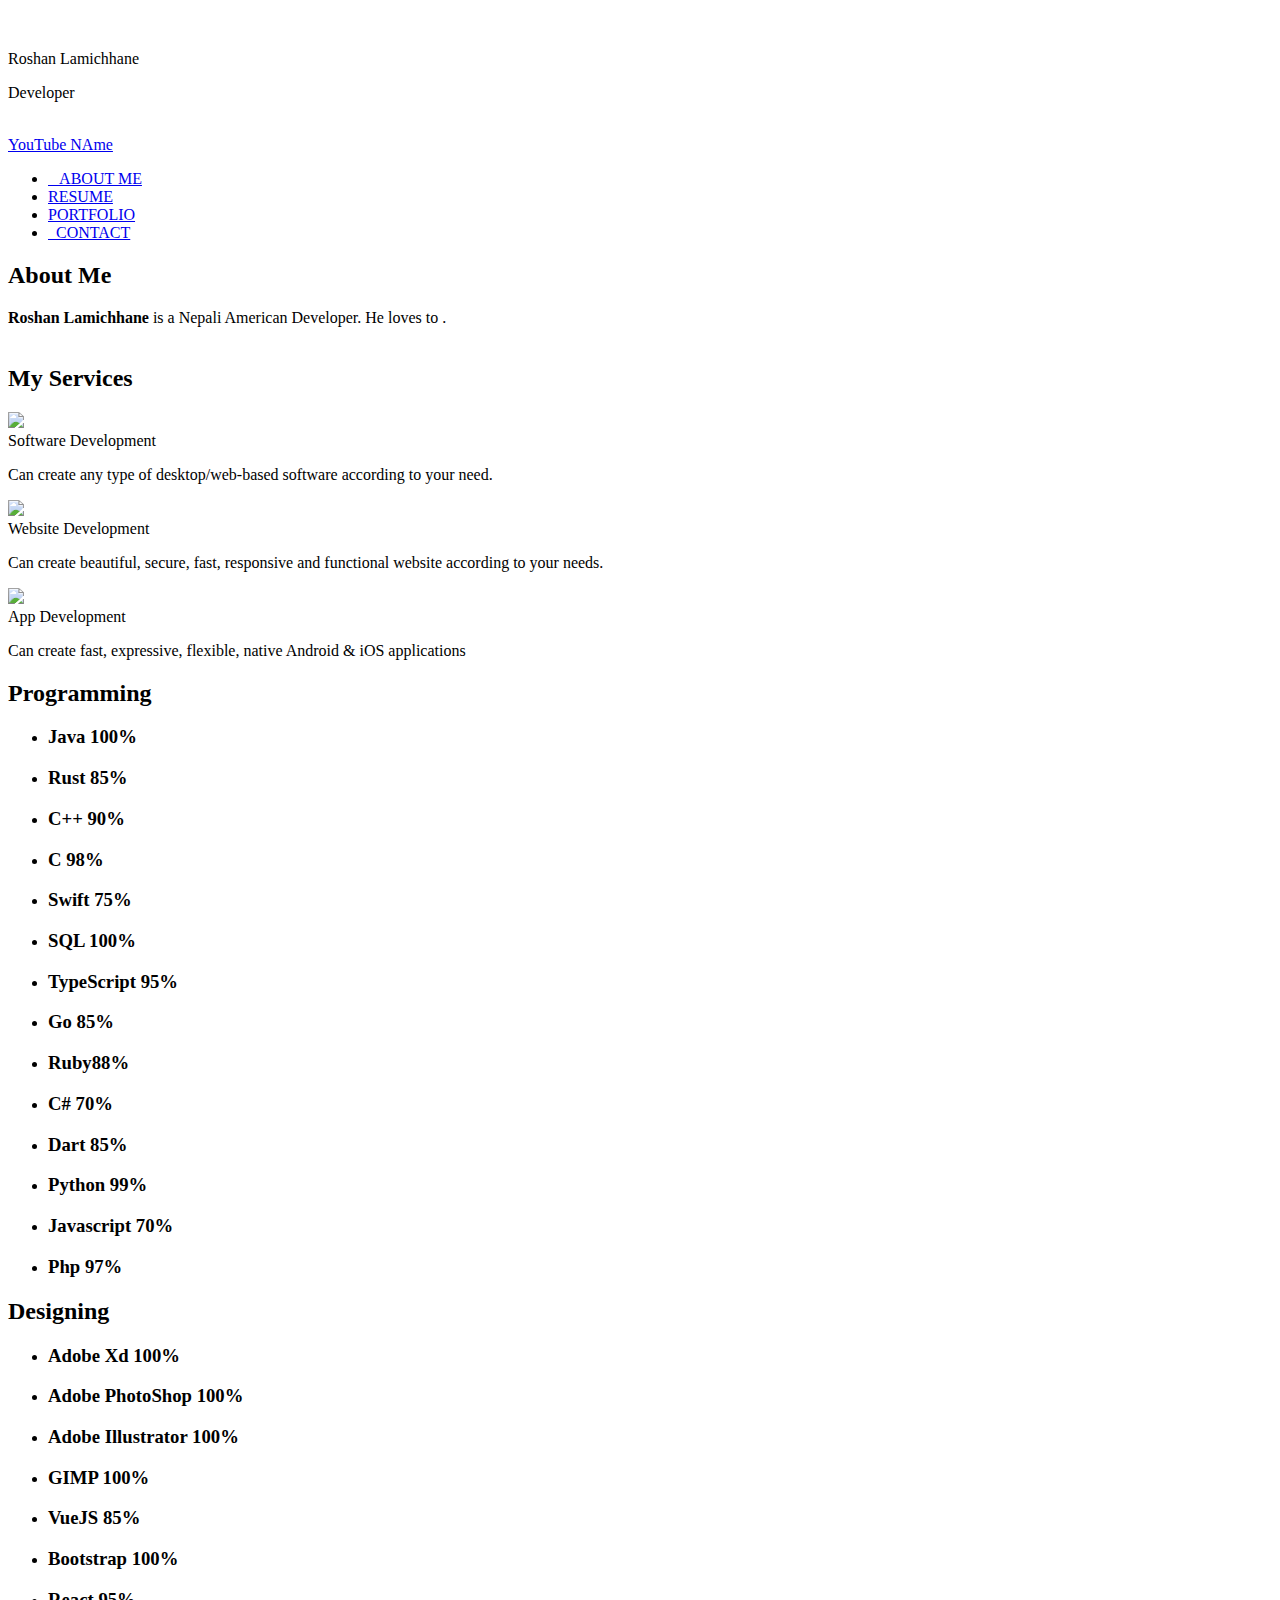
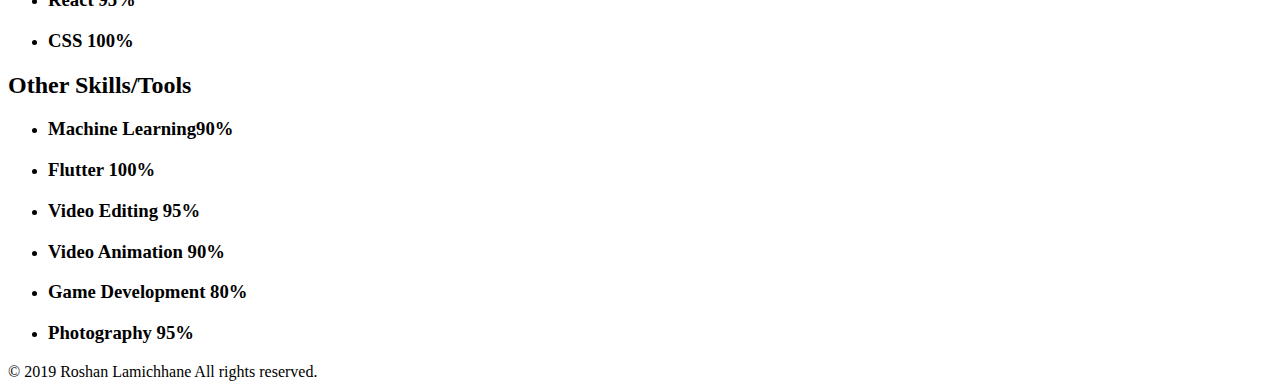
==== index.html @ e99058de "Create index.html" ====
<!doctype html>
<html lang="en">

<head>
<title>Roshan Lamichhane - Nepali American Developer </title>
<meta charset="UTF-8">
<meta name="description" content="Roshan Lamichhane is a Nepali American Developer. ">
<meta name="keywords" content="Nepali Developer || Nepali Machine Learning Engineer || Nepali American Developer || Nepali American Machine Learning Engineer || Roshan Lamichhane">
<meta name="viewport" content="width=device-width, initial-scale=1.0">
    
<!-- Favicon ================================================== -->  
<link rel="icon" href="./images/favicon.png">

<!-- CSS ================================================== -->
<link rel="stylesheet" href="./css/bootstrap.css"/>
<link rel="stylesheet" href="./css/reset.css"/>
<link rel="stylesheet" href="./css/cubeportfolio.min.css"/>
<link rel="stylesheet" href="./css/owl.theme.css"/> 
<link rel="stylesheet" href="./css/owl.carousel.css"/>
<link rel="stylesheet" href="./css/style.css"/>
<link rel="stylesheet" href="./css/colors/yellow.css" id="color"/>

    <link rel="stylesheet" href="./fonts/roboto.css"/>

    <link rel="stylesheet" href="./css/colors/yellow.css"/>
    
<!-- Google Web fonts ================================================== --> 
<link href="https://fonts.googleapis.com/css?family=Poppins:400,500,700" rel="stylesheet">
<link href="https://fonts.googleapis.com/css?family=Roboto:400,500,700,900" rel="stylesheet">
<link href="https://fonts.googleapis.com/css?family=Noto+Sans:400,700" rel="stylesheet">
<link href="https://fonts.googleapis.com/css?family=Varela+Round" rel="stylesheet">
<link href="https://fonts.googleapis.com/css?family=Sarabun:400,500,600" rel="stylesheet">
<link href="https://fonts.googleapis.com/css?family=Quicksand:400,500,700" rel="stylesheet">
<link href="https://fonts.googleapis.com/css?family=Rubik" rel="stylesheet">

<!-- Font Icons ================================================== --> 
<link rel="stylesheet" href="/icon-fonts/font-awesome.min.css"/>
<link rel="stylesheet" href="/icon-fonts/flaticon.css" />


</head>
<body>
 <!-- Preloading -->
<!-- <div id="preloader">
    <div class="spinner">
    </div>
</div>   -->
    
<!-- Wrapper --> 
<div class="wrapper top_60 container">
<div class="row">
        
<!-- Profile Section
================================================== --> 
<div class="col-lg-3 col-md-4">
    <div class="profile" >
        
        <figure class="profile-image" >
            <img width="150px" class="img-circle" src="profie-image.png" alt="">
        </figure> 
        <div class="profile-name">
            <span class="name">Roshan Lamichhane</span><br>
            <p class="job">Developer</p>
            <div class="social-icons top_15"> 
                            <a class="fb" href="https://www.facebook.com/">
                            <i class="fa fa-facebook" aria-hidden="true"></i></a> 
                            <a class="tw" href="https://twitter.com/">
                            <i class="fa fa-twitter" aria-hidden="true"></i></a>
                            <a class="ins" href="https://Linked.com/">
                            <i class="fa fa-linkedin" aria-hidden="true"></i></a> 
                            </div>
                            <br>
                            <a target="_blank" href="https://youtube.com/" id="download-cv" class="site-btn cv top_30">
                            YouTube NAme <i class="fa fa-youtube-play" aria-hidden="true"></i></a>
                    </div>


        

                <div class="col-md-12 p-0 top_15 bottom_30">
            <div class="profile-usermenu">
                <ul class="nav">
                    <li class="tab active">
                        <a class="home-btns" href="/"><i class="fa fa-user"></i> 
                        <span class="hidden-xs">&nbsp;&nbsp; ABOUT ME</span></i></a>
                    </li>
                    <li class="tab "><a href="./resume"><i class="fa fa-id-card-o"></i> RESUME</a></li>
                    <li class="tab "><a href="./portfolio"><i class="fa fa-image"></i> PORTFOLIO</a></li>
                    <li class="tab "><a href="./contact"><i class="fa fa-map-marker"></i> &nbsp; CONTACT</a></li>
                </ul>
            </div>
        </div>
        
    </div>
</div>

<!-- Page Tab Container Div -->   
<div id="ajax-tab-container" class="col-lg-9 col-md-8 tab-container">
    
<!-- Header
================================================== --> 
<div class="row">

      
<div class="col-md-12">
    <div id="content" class="panel-container">
        
        <div id="home">
            <!-- Text Section -->
            <div class="row">
                <section class="about-me line col-md-12 padding_30 padbot_45">
                <div class="section-title"><span></span><h2>About Me</h2></div>
                <p class="top_30"><b>Roshan Lamichhane</b> is a Nepali American Developer. He loves to .
<br> <br>
            </section>
            </div>

<!-- My Services Section -->
            <div class="row">
                <section class="services line graybg col-md-12 padding_50 padbot_50">
                    <div class="section-title bottom_45"><span></span><h2>My Services</h2></div>
                    <div class="row">
                        
                                                    <div class="col-md-3 col-sm-6 col-xs-12">
                                <div class="service text-center">
                                    <div class="icon">
<img width="50px" class="img-circles" src="https://brp.com.np/uploads/thumbnail/51604547_346732699385686_301503199485886464_o_thumb-150x88.jpg">
                                    </div>
                                    <span class="title">Software Development</span>
             <p class="little-text">Can create any type of desktop/web-based software according to your need. </p>
                                </div>
                            </div>
                                                    <div class="col-md-3 col-sm-6 col-xs-12">
                                <div class="service text-center">
                                    <div class="icon">
               <img width="50px" class="img-circles" src="https://brp.com.np/uploads/thumbnail/websites_thumb-150x99.jpg">
                                    </div>
                                    <span class="title">Website Development</span>
         <p class="little-text">Can create beautiful, secure, fast, responsive and functional website according to your needs.</p>
                                </div>
                            </div>
                                                    <div class="col-md-3 col-sm-6 col-xs-12">
                                <div class="service text-center">
                                    <div class="icon">
                       <img width="50px" class="img-circles" src="https://brp.com.np/uploads/thumbnail/apps_thumb-150x100.jpg">
                                    </div>
                                    <span class="title">App Development</span>
       <p class="little-text">Can create fast, expressive, flexible, native Android & iOS applications</p>
                                </div>
                            </div>
                                       
                </section>
            </div>
            
            <!-- Skills Section -->
            <div class="row">
                
                                
                    <section class="design-skills col-md-6 padding_60 padbot_50">
                        <div class="section-title bottom_45"><span></span>
                        <h2>Programming</h2>
                        </div>
                        <ul class="skill-list">
                                                            <li> 
                                    <h3>Java <span class="pull-right"><b>100%</b></span></h3>
                                    <div class="progress">
                                        <div class="percentage" style="width:100%;"></div>
                                    </div>
                                </li>
                                                          <li> 
                                    <h3>Rust <span class="pull-right"><b>85%</b></span></h3>
                                    <div class="progress">
                                        <div class="percentage" style="width:85%;"></div>
                                    </div>
                                </li>
                                                          <li> 
                                    <h3>C++ <span class="pull-right"><b>90%</b></span></h3>
                                    <div class="progress">
                                        <div class="percentage" style="width:90%;"></div>
                                    </div>
                                </li>
                                
                                                          <li> 
                                    <h3>C <span class="pull-right"><b>98%</b></span></h3>
                                    <div class="progress">
                                        <div class="percentage" style="width:98%;"></div>
                                    </div>
                                </li>
                                                            <li> 
                                    <h3>Swift <span class="pull-right"><b>75%</b></span></h3>
                                    <div class="progress">
                                        <div class="percentage" style="width:75%;"></div>
                                    </div>
                                </li>
                                
                                                          <li> 
                                    <h3>SQL <span class="pull-right"><b>100%</b></span></h3>
                                    <div class="progress">
                                        <div class="percentage" style="width:100%;"></div>
                                    </div>
                                </li>
                                
                                                          <li> 
                                    <h3>TypeScript <span class="pull-right"><b>95%</b></span></h3>
                                    <div class="progress">
                                        <div class="percentage" style="width:95%;"></div>
                                    </div>
                                </li>
                                
                                                          <li> 
                                    <h3>Go <span class="pull-right"><b>85%</b></span></h3>
                                    <div class="progress">
                                        <div class="percentage" style="width:85%;"></div>
                                    </div>
                                </li> 
                                
                                                          <li> 
                                    <h3>Ruby<span class="pull-right"><b>88%</b></span></h3>
                                    <div class="progress">
                                        <div class="percentage" style="width:88%;"></div>
                                    </div>
                                </li>
                                
                                  <li> 
                                    <h3>C# <span class="pull-right"><b>70%</b></span></h3>
                                    <div class="progress">
                                        <div class="percentage" style="width:70%;"></div>
                                    </div>
                                </li>
                                                            <li> 
                                    <h3>Dart <span class="pull-right"><b>85%</b></span></h3>
                                    <div class="progress">
                                        <div class="percentage" style="width:85%;"></div>
                                    </div>
                                </li>
                                                            <li> 
                                    <h3>Python <span class="pull-right"><b>99%</b></span></h3>
                                    <div class="progress">
                                        <div class="percentage" style="width:99%;"></div>
                                    </div>
                                </li>
                                                            <li> 
                                    <h3>Javascript <span class="pull-right"><b>70%</b></span></h3>
                                    <div class="progress">
                                        <div class="percentage" style="width:95%;"></div>
                                    </div>
                                </li>
                                                            <li> 
                                    <h3>Php <span class="pull-right"><b>97%</b></span></h3>
                                    <div class="progress">
                                        <div class="percentage" style="width:97%;"></div>
                                    </div>
                                </li>
                                                    </ul>
                    </section>

                                
                    <section class="design-skills col-md-6 padding_60 padbot_50">
                        <div class="section-title bottom_45"><span></span><h2>Designing </h2></div>
                        <ul class="skill-list">
                           <li> 
                                    <h3>Adobe Xd <span class="pull-right"><b>100%</b></span></h3>
                                    <div class="progress">
                                        <div class="percentage" style="width:100%;"></div>
                                    </div>
                                </li>
                                
                                   <li> 
                                    <h3> Adobe PhotoShop <span class="pull-right"><b>100%</b></span></h3>
                                    <div class="progress">
                                        <div class="percentage" style="width:100%;"></div>
                                    </div>
                                </li>
                              
                                 <li> 
                                    <h3> Adobe Illustrator  <span class="pull-right"><b>100%</b></span></h3>
                                    <div class="progress">
                                        <div class="percentage" style="width:100%;"></div>
                                    </div>
                                </li>
                              
                                 <li> 
                                    <h3> GIMP  <span class="pull-right"><b>100%</b></span></h3>
                                    <div class="progress">
                                        <div class="percentage" style="width:100%;"></div>
                                    </div>
                                </li>
                                                            <li> 
                                    <h3>VueJS <span class="pull-right"><b>85%</b></span></h3>
                                    <div class="progress">
                                        <div class="percentage" style="width:85%;"></div>
                                    </div>
                                </li>
                                                            <li> 
                                    <h3>Bootstrap <span class="pull-right"><b>100%</b></span></h3>
                                    <div class="progress">
                                        <div class="percentage" style="width:100%;"></div>
                                    </div>
                                </li>
                                                            <li> 
                                    <h3>React <span class="pull-right"><b>95%</b></span></h3>
                                    <div class="progress">
                                        <div class="percentage" style="width:95%;"></div>
                                    </div>
                                </li>
                                                            <li> 
                                <h3>CSS <span class="pull-right"><b>100%</b></span></h3>
                                    <div class="progress">
                                        <div class="percentage" style="width:100%;"></div>
                                    </div>
                                </li>
                                                    </ul>
                    </section>

                       <section class="design-skills col-md-6 padding_60 padbot_50">
                        <div class="section-title bottom_45"><span></span>
                        <h2>Other Skills/Tools</h2>
                        </div>
                        <ul class="skill-list">
                                <li> 
                                    <h3> Machine Learning<span class="pull-right"><b>90%</b></span></h3>
                                    <div class="progress">
                                        <div class="percentage" style="width:90%;"></div>
                                    </div>
                                </li>
                                 <li> 
                                    <h3>Flutter <span class="pull-right"><b>100%</b></span></h3>
                                    <div class="progress">
                                        <div class="percentage" style="width:100%;"></div>
                                    </div>
                                </li>
                                    <li> 
                                    <h3>Video Editing <span class="pull-right"><b>95%</b></span></h3>
                                    <div class="progress">
                                        <div class="percentage" style="width:95%;"></div>
                                    </div>
                                </li>
                                
                                  <li> 
                                    <h3>Video Animation <span class="pull-right"><b>90%</b></span></h3>
                                    <div class="progress">
                                        <div class="percentage" style="width:90%;"></div>
                                    </div>
                                </li>
                                
                                  <li> 
                                    <h3>Game Development <span class="pull-right"><b>80%</b></span></h3>
                                    <div class="progress">
                                        <div class="percentage" style="width:80%;"></div>
                                    </div>
                                </li>
                                
                                  <li> 
                                    <h3>Photography <span class="pull-right"><b>95%</b></span></h3>
                                    <div class="progress">
                                        <div class="percentage" style="width:95%;"></div>
                                    </div>
                                </li>
                              
   
                                                    </ul>
                    </section>
                    
            </div>
        </div>
    </div>
</div>

<footer class="col-md-12">
    <div class="footer bottom_30">
        <div class="copyright col-lg-8 col-md-12">© 2019 Roshan Lamichhane All rights reserved.</div>
    </div>
</footer>
</div> 
</div> 
</div>   

<!--Javascripts-->  
<script src="https://brp.com.np/assets/default/js/jquery-2.1.4.min.js"></script> 
<script src="https://brp.com.np/assets/default/js/jquery.cubeportfolio.min.js"></script>
<script src="https://brp.com.np/assets/default/js/bootstrap.min.js"></script> 
<script src="https://brp.com.np/assets/default/js/jquery.easytabs.min.js"></script>
<script src="https://brp.com.np/assets/default/js/owl.carousel.min.js"></script> 
<script src="https://brp.com.np/assets/default/js/main.js"></script>
<script src="https://brp.com.np/assets/default/js/jquery.cookie-1.4.1.min.js"></script>
</body>
</html>
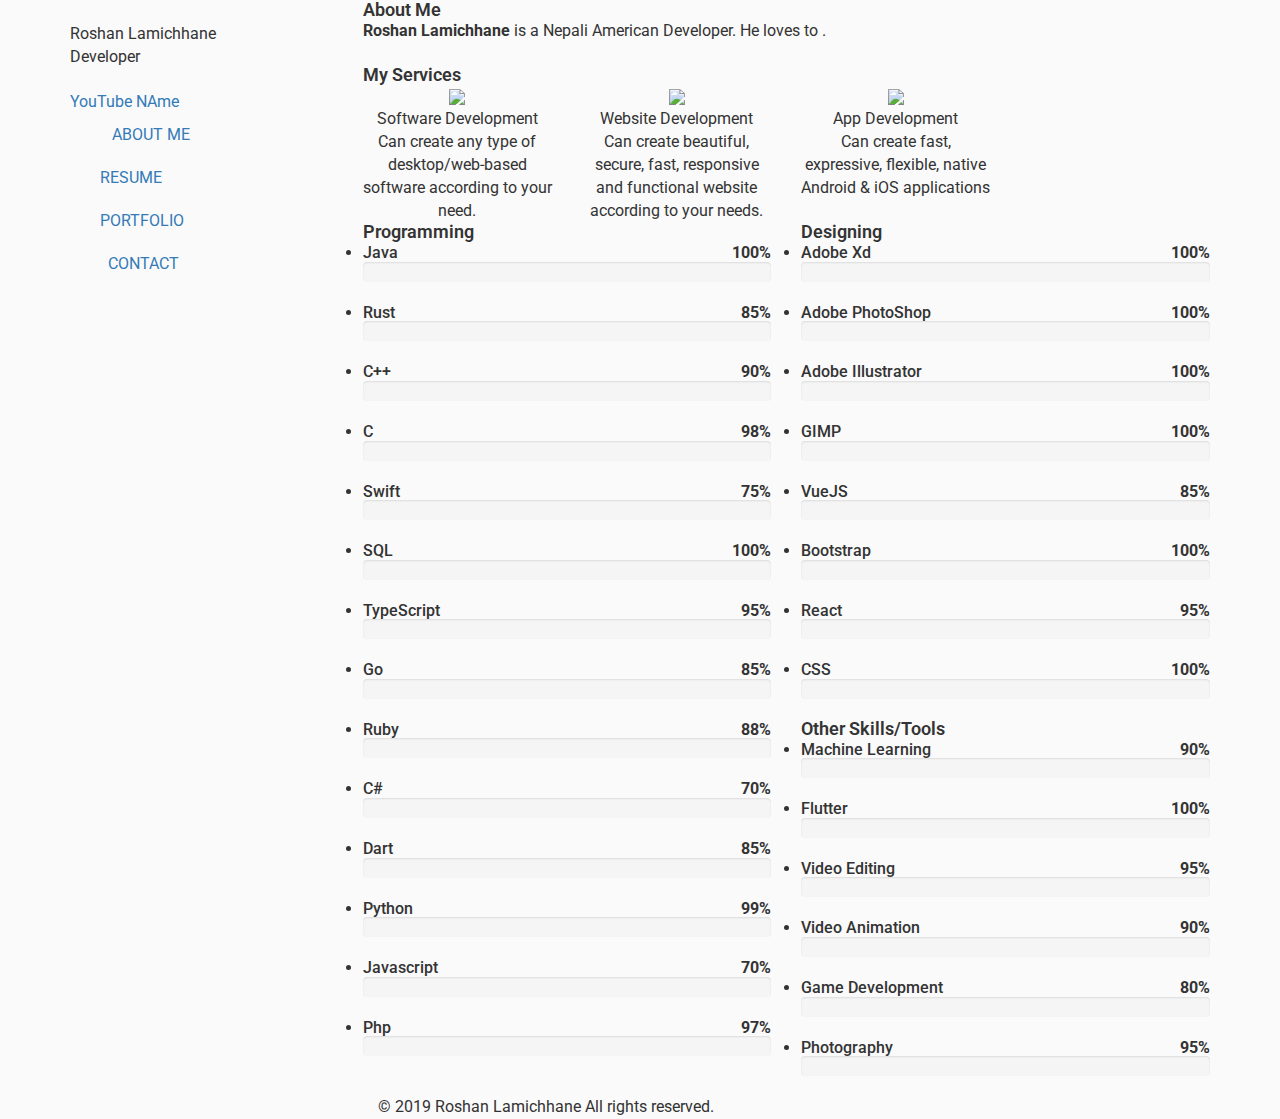
==== commit 42d19570: "Update index.html" ====
--- a/index.html
+++ b/index.html
@@ -1,6 +1,5 @@
 <!doctype html>
 <html lang="en">
-
 <head>
 <title>Roshan Lamichhane - Nepali American Developer </title>
 <meta charset="UTF-8">
@@ -18,11 +17,11 @@
 <link rel="stylesheet" href="./css/owl.theme.css"/> 
 <link rel="stylesheet" href="./css/owl.carousel.css"/>
 <link rel="stylesheet" href="./css/style.css"/>
-<link rel="stylesheet" href="./css/colors/yellow.css" id="color"/>
+<link rel="stylesheet" href="./css/yellow.css" id="color"/>
 
     <link rel="stylesheet" href="./fonts/roboto.css"/>
 
-    <link rel="stylesheet" href="./css/colors/yellow.css"/>
+    <link rel="stylesheet" href="./css/yellow.css"/>
     
 <!-- Google Web fonts ================================================== --> 
 <link href="https://fonts.googleapis.com/css?family=Poppins:400,500,700" rel="stylesheet">
@@ -124,7 +123,7 @@
                                                     <div class="col-md-3 col-sm-6 col-xs-12">
                                 <div class="service text-center">
                                     <div class="icon">
-<img width="50px" class="img-circles" src="https://brp.com.np/uploads/thumbnail/51604547_346732699385686_301503199485886464_o_thumb-150x88.jpg">
+<img width="50px" class="img-circles" src="./images/software.png">
                                     </div>
                                     <span class="title">Software Development</span>
              <p class="little-text">Can create any type of desktop/web-based software according to your need. </p>
@@ -133,7 +132,7 @@
                                                     <div class="col-md-3 col-sm-6 col-xs-12">
                                 <div class="service text-center">
                                     <div class="icon">
-               <img width="50px" class="img-circles" src="https://brp.com.np/uploads/thumbnail/websites_thumb-150x99.jpg">
+               <img width="50px" class="img-circles" src="./images/website.png">
                                     </div>
                                     <span class="title">Website Development</span>
          <p class="little-text">Can create beautiful, secure, fast, responsive and functional website according to your needs.</p>
@@ -142,13 +141,12 @@
                                                     <div class="col-md-3 col-sm-6 col-xs-12">
                                 <div class="service text-center">
                                     <div class="icon">
-                       <img width="50px" class="img-circles" src="https://brp.com.np/uploads/thumbnail/apps_thumb-150x100.jpg">
+                       <img width="50px" class="img-circles" src="./images/app.png">
                                     </div>
                                     <span class="title">App Development</span>
        <p class="little-text">Can create fast, expressive, flexible, native Android & iOS applications</p>
                                 </div>
-                            </div>
-                                       
+                            </div> 
                 </section>
             </div>
             
@@ -365,7 +363,6 @@
         </div>
     </div>
 </div>
-
 <footer class="col-md-12">
     <div class="footer bottom_30">
         <div class="copyright col-lg-8 col-md-12">© 2019 Roshan Lamichhane All rights reserved.</div>
@@ -376,12 +373,12 @@
 </div>   
 
 <!--Javascripts-->  
-<script src="https://brp.com.np/assets/default/js/jquery-2.1.4.min.js"></script> 
-<script src="https://brp.com.np/assets/default/js/jquery.cubeportfolio.min.js"></script>
-<script src="https://brp.com.np/assets/default/js/bootstrap.min.js"></script> 
-<script src="https://brp.com.np/assets/default/js/jquery.easytabs.min.js"></script>
-<script src="https://brp.com.np/assets/default/js/owl.carousel.min.js"></script> 
-<script src="https://brp.com.np/assets/default/js/main.js"></script>
-<script src="https://brp.com.np/assets/default/js/jquery.cookie-1.4.1.min.js"></script>
+<script src="./js/jquery-2.1.4.min.js"></script> 
+<script src="./js/jquery.cubeportfolio.min.js"></script>
+<script src="./js/bootstrap.min.js"></script> 
+<script src="./js/jquery.easytabs.min.js"></script>
+<script src="./js/owl.carousel.min.js"></script> 
+<script src="./js/main.js"></script>
+<script src="./js/jquery.cookie-1.4.1.min.js"></script>
 </body>
 </html>
--- a/fonts/roboto.css
+++ b/fonts/roboto.css
@@ -0,0 +1,32 @@
+
+body{
+    font-family: 'Roboto', sans-serif;
+    background:#fafafa;
+    overflow-x: hidden;
+    position: relative;
+}
+
+
+.section-title h1, .section-title h2, .section-title h3, .section-title h4 ,.section-title h5{
+    font-size: 18px;
+    font-family: 'Roboto', sans-serif;
+    font-weight: 600;
+    position: relative;
+}
+
+.cbp-l-loadMore-link.site-btn{
+    font-family: 'Roboto', sans-serif !important;
+    font-size: 14px !important;
+    font-weight: 500 !important;
+    border: 0 !important;
+    border-radius: 50px;
+    -webkit-border-radius: 50px;
+    -moz-border-radius: 50px;
+    padding: 1px 29px !important;
+    line-height: 35px !important;
+}
+
+
+h1, h2, h3, h4, h5, h6{
+    font-family: 'Roboto', sans-serif;
+}
--- a/icon-fonts/flaticon.css
+++ b/icon-fonts/flaticon.css
@@ -0,0 +1,77 @@
+
+@font-face {
+  font-family: "Flaticon";
+  src: url("Flaticon.eot");
+  src: url("Flaticond41d.eot?#iefix") format("embedded-opentype"),
+       url("Flaticon.woff") format("woff"),
+       url("Flaticon.ttf") format("truetype"),
+       url("Flaticon.svg#Flaticon") format("svg");
+  font-weight: normal;
+  font-style: normal;
+}
+
+@media screen and (-webkit-min-device-pixel-ratio:0) {
+  @font-face {
+    font-family: "Flaticon";
+    src: url("Flaticon.svg#Flaticon") format("svg");
+  }
+}
+
+[class^="flaticon-"]:before, [class*=" flaticon-"]:before,
+[class^="flaticon-"]:after, [class*=" flaticon-"]:after {   
+  font-family: Flaticon;
+        font-size: 20px;
+font-style: normal;
+margin-left: 20px;
+}
+
+.flaticon-analysis:before { content: "\f100"; }
+.flaticon-analysis-1:before { content: "\f101"; }
+.flaticon-approve:before { content: "\f102"; }
+.flaticon-attach:before { content: "\f103"; }
+.flaticon-attractive:before { content: "\f104"; }
+.flaticon-brainstorming:before { content: "\f105"; }
+.flaticon-broken-link:before { content: "\f106"; }
+.flaticon-chat:before { content: "\f107"; }
+.flaticon-chronometer:before { content: "\f108"; }
+.flaticon-compass:before { content: "\f109"; }
+.flaticon-competition:before { content: "\f10a"; }
+.flaticon-content:before { content: "\f10b"; }
+.flaticon-design-tool:before { content: "\f10c"; }
+.flaticon-grid:before { content: "\f10d"; }
+.flaticon-headphones:before { content: "\f10e"; }
+.flaticon-html:before { content: "\f10f"; }
+.flaticon-image:before { content: "\f110"; }
+.flaticon-layout:before { content: "\f111"; }
+.flaticon-loading:before { content: "\f112"; }
+.flaticon-login:before { content: "\f113"; }
+.flaticon-pantone:before { content: "\f114"; }
+.flaticon-paper-plane:before { content: "\f115"; }
+.flaticon-photo-camera:before { content: "\f116"; }
+.flaticon-piggy-bank:before { content: "\f117"; }
+.flaticon-pipette:before { content: "\f118"; }
+.flaticon-pixel:before { content: "\f119"; }
+.flaticon-placeholder:before { content: "\f11a"; }
+.flaticon-planning:before { content: "\f11b"; }
+.flaticon-promotion:before { content: "\f11c"; }
+.flaticon-pyramid:before { content: "\f11d"; }
+.flaticon-quality:before { content: "\f11e"; }
+.flaticon-responsive:before { content: "\f11f"; }
+.flaticon-schedule:before { content: "\f120"; }
+.flaticon-search:before { content: "\f121"; }
+.flaticon-security:before { content: "\f122"; }
+.flaticon-settings:before { content: "\f123"; }
+.flaticon-sitemap:before { content: "\f124"; }
+.flaticon-startup:before { content: "\f125"; }
+.flaticon-support:before { content: "\f126"; }
+.flaticon-tap:before { content: "\f127"; }
+.flaticon-target:before { content: "\f128"; }
+.flaticon-targeting:before { content: "\f129"; }
+.flaticon-task:before { content: "\f12a"; }
+.flaticon-testing:before { content: "\f12b"; }
+.flaticon-text:before { content: "\f12c"; }
+.flaticon-timeline:before { content: "\f12d"; }
+.flaticon-tools:before { content: "\f12e"; }
+.flaticon-upload:before { content: "\f12f"; }
+.flaticon-vector:before { content: "\f130"; }
+.flaticon-video-player:before { content: "\f131"; }
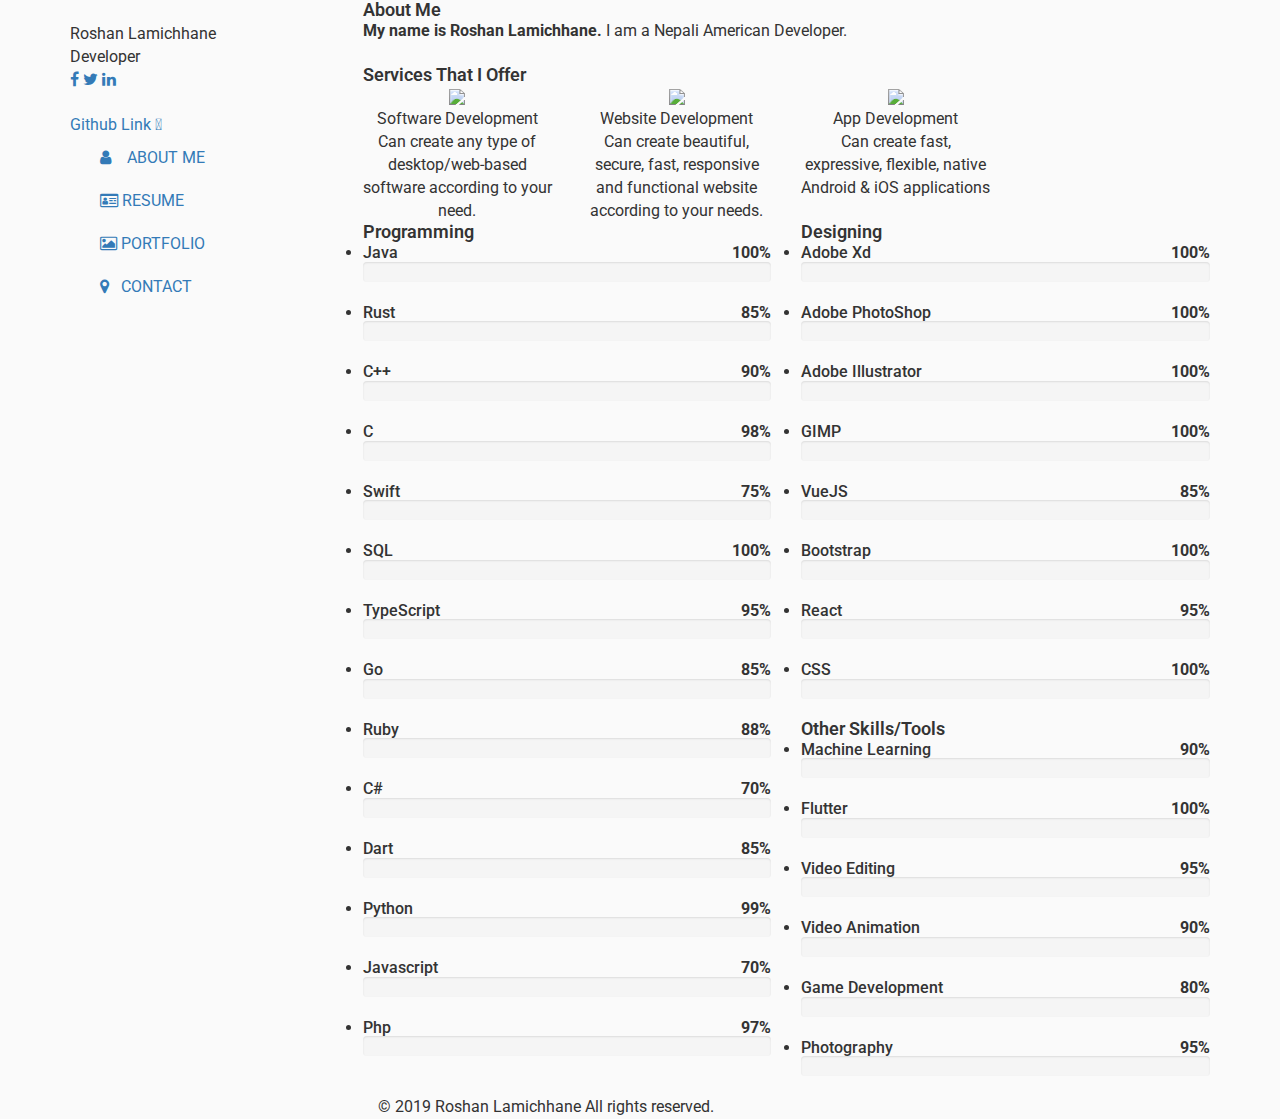
==== commit e916143e: "Update index.html" ====
--- a/index.html
+++ b/index.html
@@ -11,6 +11,7 @@
 <link rel="icon" href="./images/favicon.png">
 
 <!-- CSS ================================================== -->
+<link rel="stylesheet" href="https://stackpath.bootstrapcdn.com/font-awesome/4.7.0/css/font-awesome.min.css"/>
 <link rel="stylesheet" href="./css/bootstrap.css"/>
 <link rel="stylesheet" href="./css/reset.css"/>
 <link rel="stylesheet" href="./css/cubeportfolio.min.css"/>
@@ -69,8 +70,8 @@
                             <i class="fa fa-linkedin" aria-hidden="true"></i></a> 
                             </div>
                             <br>
-                            <a target="_blank" href="https://youtube.com/" id="download-cv" class="site-btn cv top_30">
-                            YouTube NAme <i class="fa fa-youtube-play" aria-hidden="true"></i></a>
+  <a target="_blank" href="https://github.com/roshanlam" id="download-cv" class="site-btn cv top_30">
+                            Github Link <i class="fab fa-github"></i></a>
                     </div>
 
 
@@ -109,15 +110,15 @@
             <div class="row">
                 <section class="about-me line col-md-12 padding_30 padbot_45">
                 <div class="section-title"><span></span><h2>About Me</h2></div>
-                <p class="top_30"><b>Roshan Lamichhane</b> is a Nepali American Developer. He loves to .
-<br> <br>
+                <p class="top_30"><b>My name is Roshan Lamichhane.</b> I am a Nepali American Developer. 
+                <br> <br>
             </section>
             </div>
 
 <!-- My Services Section -->
             <div class="row">
                 <section class="services line graybg col-md-12 padding_50 padbot_50">
-                    <div class="section-title bottom_45"><span></span><h2>My Services</h2></div>
+                    <div class="section-title bottom_45"><span></span><h2>Services That I Offer</h2></div>
                     <div class="row">
                         
                                                     <div class="col-md-3 col-sm-6 col-xs-12">
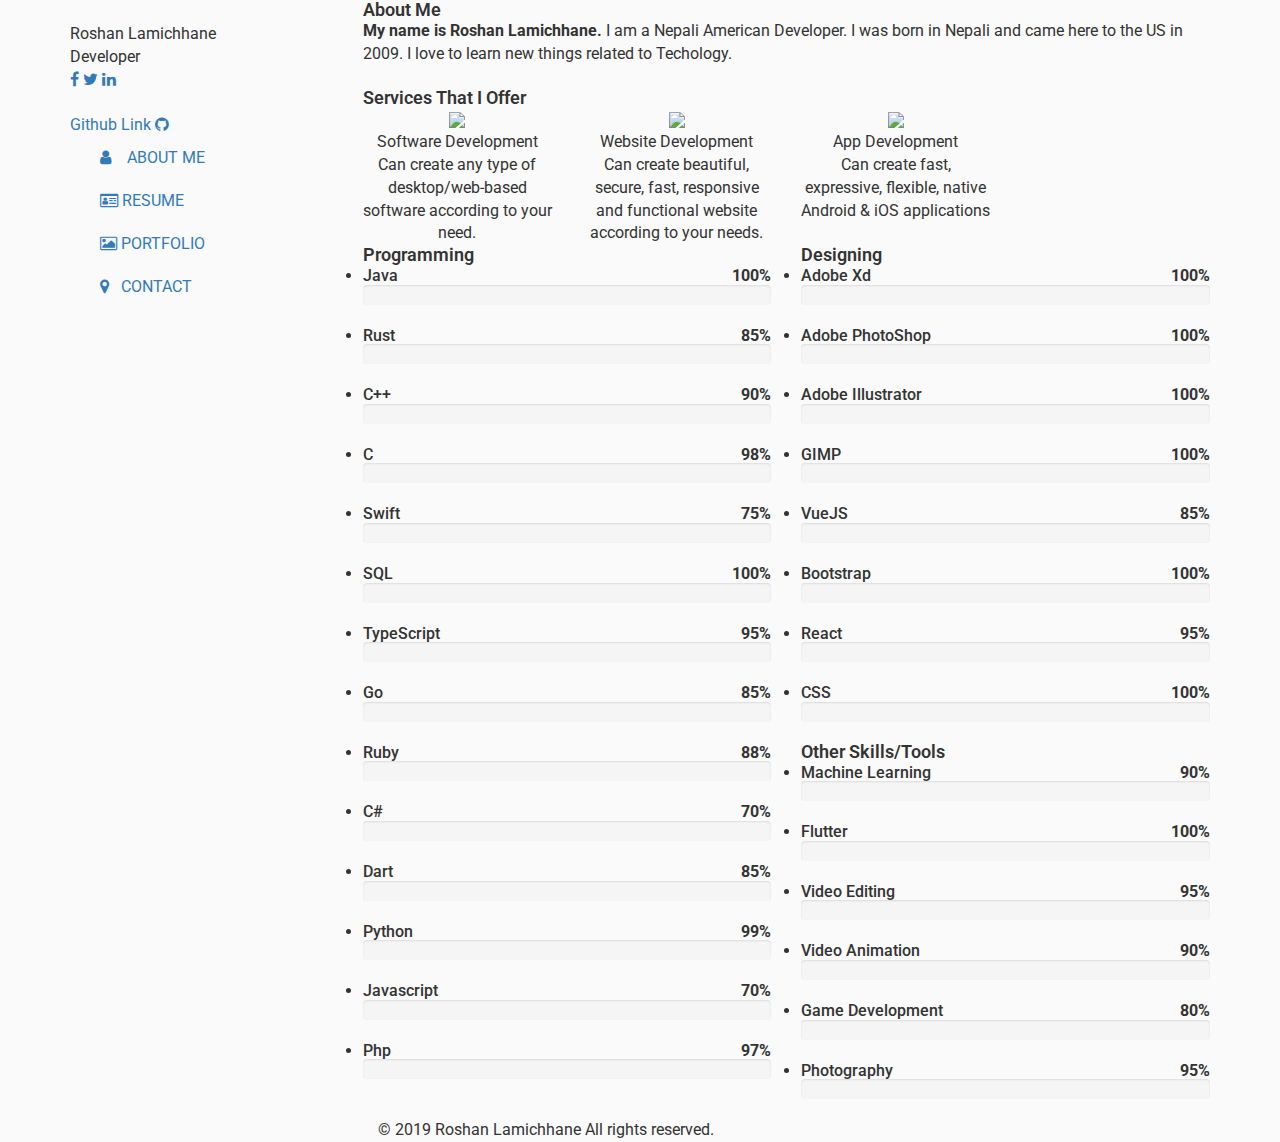
==== commit 3a242eb9: "Update index.html" ====
--- a/index.html
+++ b/index.html
@@ -71,7 +71,7 @@
                             </div>
                             <br>
   <a target="_blank" href="https://github.com/roshanlam" id="download-cv" class="site-btn cv top_30">
-                            Github Link <i class="fab fa-github"></i></a>
+                            Github Link <i class="fa fa-github"></i></a>
                     </div>
 
 
@@ -110,7 +110,7 @@
             <div class="row">
                 <section class="about-me line col-md-12 padding_30 padbot_45">
                 <div class="section-title"><span></span><h2>About Me</h2></div>
-                <p class="top_30"><b>My name is Roshan Lamichhane.</b> I am a Nepali American Developer. 
+                <p class="top_30"><b>My name is Roshan Lamichhane.</b> I am a Nepali American Developer. I was born in Nepali and came here to the US in 2009. I love to learn new things related to Techology. 
                 <br> <br>
             </section>
             </div>
